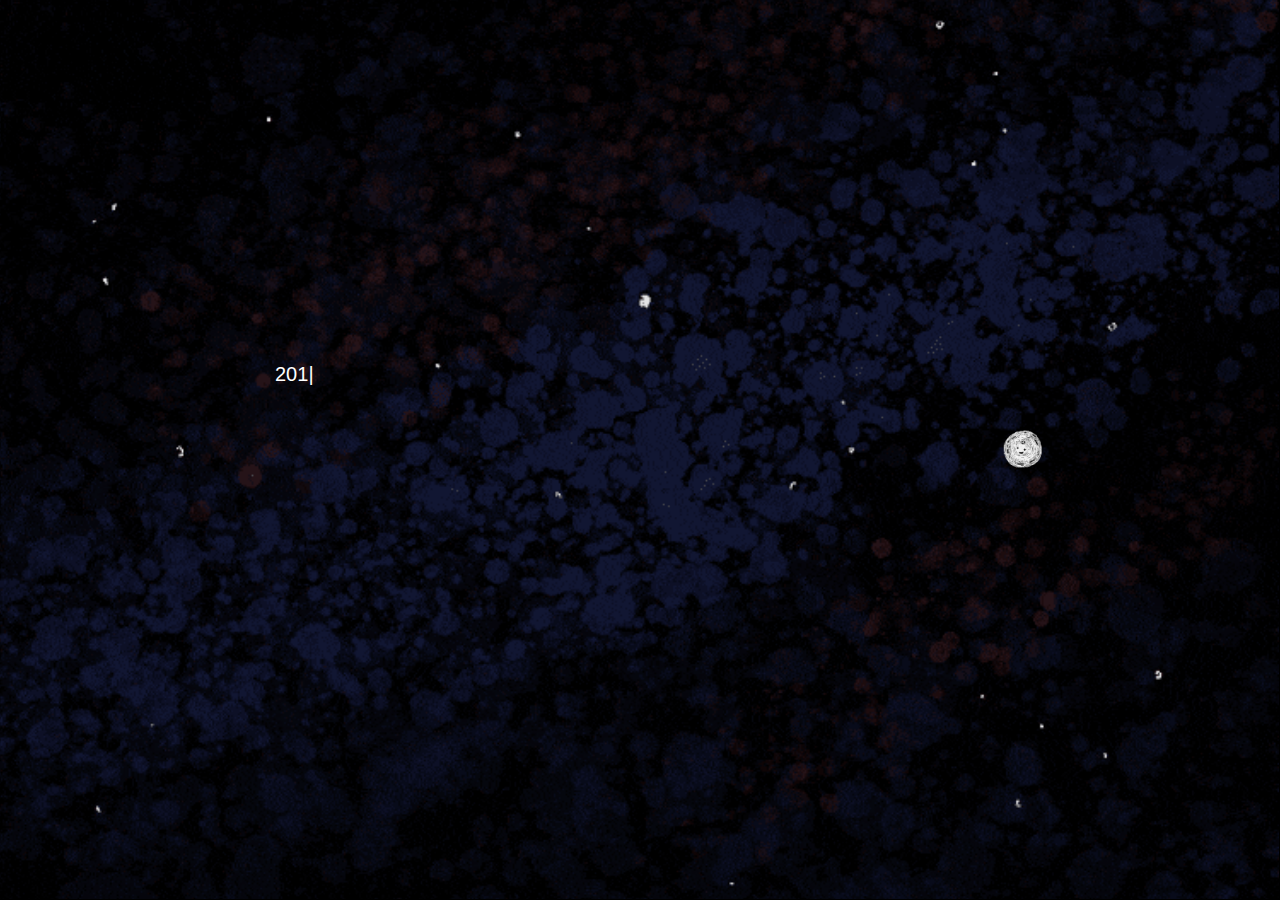
==== index.html @ c0551755 "make some adjust" ====
<!DOCTYPE html>
<html lang="en">

<head>
  <meta charset="utf-8">
  <meta name="viewport" content="width=device-width,initial-scale=1.0,minimum-scale=1.0,maximum-scale=1.0,user-scalable=no"
  />
  <meta http-equiv="X-UA-Compatible" content="ie=edge">

  <!-- 可隐藏地址栏，仅针对IOS的Safari（注：IOS7.0版本以后，safari上已看不到效果） -->
  <meta name="apple-mobile-web-app-capable" content="yes" />
  <!-- 仅针对IOS的Safari顶端状态条的样式（可选default/black/black-translucent ） -->
  <meta name="apple-mobile-web-app-status-bar-style" content="black" />
  <!-- IOS中禁用将数字识别为电话号码/忽略Android平台中对邮箱地址的识别 -->
  <meta name="format-detection" content="telephone=no, email=no" />

  <!-- 清除缓存 -->
  <meta http-equiv="pragma" content="no-cache">
  <meta http-equiv="cache-control" content="no-cache">
  <meta http-equiv="expires" content="0">

  <!-- 启用360浏览器的极速模式(webkit) -->
  <meta name="renderer" content="webkit">
  <!-- 避免IE使用兼容模式 -->
  <meta http-equiv="X-UA-Compatible" content="IE=edge">
  <!-- 针对手持设备优化，主要是针对一些老的不识别viewport的浏览器，比如黑莓 -->
  <meta name="HandheldFriendly" content="true">
  <!-- 微软的老式浏览器 -->
  <meta name="MobileOptimized" content="320">
  <!-- uc强制竖屏 -->
  <meta name="screen-orientation" content="portrait">
  <!-- QQ强制竖屏 -->
  <meta name="x5-orientation" content="portrait">
  <!-- UC强制全屏 -->
  <meta name="full-screen" content="yes">
  <!-- QQ强制全屏 -->
  <meta name="x5-fullscreen" content="true">
  <!-- UC应用模式 -->
  <meta name="browsermode" content="application">
  <!-- QQ应用模式 -->
  <meta name="x5-page-mode" content="app">
  <!-- windows phone 点击无高光 -->
  <meta name="msapplication-tap-highlight" content="no">

  <meta name="google" content="index,follow" />
  <meta name="googlebot" content="index,follow" />
  <meta name="verify" content="index,follow" />
  <title>优麦</title>
  <link rel="stylesheet" href="./assets/css/normalize.min.css">
  <link rel="stylesheet" href="./assets/css/animate.min.css">
  <link rel="stylesheet" href="./assets/css/swiper.min.css">
  <link rel="stylesheet" href="./assets/css/app.css">
</head>

<body>

  <div class="layout">

    <!-- loading page begin -->
    <div class="loading" id="loading">
      <div class="icon">
        <img src="assets/imgs/loading.gif" alt="">
        <p>Loading...</p>
      </div>
    </div>
    <!-- loading page end -->

    <!-- galaxy page begin -->
    <div class="galaxy" id="galaxy">
      <div class="message">
        <p class="lineOne" id="lineOne"></p>
        <p class="lineTwo" id="lineTwo"></p>
      </div>
      <div class="earth" id="earth">
        <div class="inner">
          <img src="assets/imgs/earth_animate.png" alt="">
          <div class="movie-player" id="moviePlayer">
            <div class="btn">
              <div class="hand">
                <img src="assets/imgs/hand_animate.gif" alt="">
              </div>
              <img src="assets/imgs/movie_player.gif" alt="">
            </div>
          </div>
        </div>
        <div id="firstLoginMsg" class="first-login-msg">
          <p>2015 年 xx 月 xx 日</p>
          <p>xxx医生登录优麦星球</p>
        </div>
      </div>
    </div>
    <!-- galaxy page end -->

    <!-- movies page begin -->
    <div class="movies" id="movies">
      <div class="swiper-container">
        <div class="swiper-wrapper" id="swiperWrapper">
          <div class="swiper-slide movie_01">
            <div class="screen animated" data-ani-name="zoomIn" data-ani-duration="1s" data-ani-delay="0.1s">
              <img src="assets/imgs/movie_01.gif" alt="">
            </div>
            <div class="text">
              <img src="assets/imgs/movies_text_bg.png" alt="">
            </div>
          </div>
          <div class="swiper-slide movie_02">
            <div class="screen">
              <img src="assets/imgs/movies_screen_bg.gif" alt="">
              <div class="box">
                <img class="animated" data-ani-name="fadeInDown" data-ani-duration="0.05s" data-ani-delay="0.05s" src="assets/imgs/movie_02_01.png" alt="">
                <img class="animated" data-ani-name="fadeInUp" data-ani-duration="0.05s" data-ani-delay="0.1s" src="assets/imgs/movie_02_02.png" alt="">
                <img class="animated" data-ani-name="fadeInDown" data-ani-duration="0.05s" data-ani-delay="0.15s" src="assets/imgs/movie_02_03.png" alt="">
                <img class="animated" data-ani-name="fadeInUp" data-ani-duration="0.05s" data-ani-delay="0.2s" src="assets/imgs/movie_02_04.png" alt="">
              </div>
            </div>
            <div class="text">
              <img src="assets/imgs/movies_text_bg.png" alt="">
              <div class="msg">
                <p>目前</p>
                <p>您已累计听课n节</p>
                <p>阅读资讯m篇</p>
              </div>
            </div>
          </div>
          <div class="swiper-slide movie_03">
            <div class="screen animated" data-ani-name="zoomIn" data-ani-duration="1s" data-ani-delay="0.1s">
              <img src="assets/imgs/movie_03_01.gif" alt="">
            </div>
            <div class="text">
              <img src="assets/imgs/movies_text_bg.png" alt="">
              <div class="msg">
                <p>您最常登录的时间段为</p>
                <p>x点 - x点</p>
              </div>
            </div>
          </div>
          <div class="swiper-slide movie_04">
            <div class="screen animated" data-ani-name="zoomIn" data-ani-duration="1s" data-ani-delay="0.1s">
              <img src="assets/imgs/movie_04.gif" alt="">
            </div>
            <div class="text">
              <img src="assets/imgs/movies_text_bg.png" alt="">
              <div class="msg">
                <p>孙xx 陈xx 刘xx</p>
                <p>是您最“粉”的</p>
                <p>三位导师或同道</p>
              </div>
            </div>
          </div>
          <div class="swiper-slide movie_05">
            <div class="screen animated" data-ani-name="zoomIn" data-ani-duration="1s" data-ani-delay="0.1s">
              <img src="assets/imgs/movie_05.gif" alt="">
            </div>
            <div class="text">
              <img src="assets/imgs/movies_text_bg.png" alt="">
              <div class="msg">
                <p>您总共点赞x次</p>
                <p>发表评论x次</p>
              </div>
            </div>
          </div>
          <div class="swiper-slide movie_06">
            <div class="screen animated" data-ani-name="zoomIn" data-ani-duration="1s" data-ani-delay="0.1s">
              <img src="assets/imgs/movie_06.gif" alt="">
            </div>
            <div class="text">
              <img src="assets/imgs/movies_text_bg.png" alt="">
              <div class="msg">
                <p>x年x月x日</p>
                <p>您登录了优麦医生APP</p>
                <p>新的一年</p>
                <p>我们一同出发</p>
              </div>
            </div>
          </div>
          <div class="swiper-slide movie_07">
            <div class="screen animated" data-ani-name="zoomIn" data-ani-duration="1s" data-ani-delay="0.1s">
              <img src="assets/imgs/movie_07.gif" alt="">
            </div>
            <div class="text">
              <img src="assets/imgs/movies_text_bg.png" alt="">
              <div class="msg">
                <p>x年x月x日</p>
                <p>您登录了优麦医生APP</p>
                <p>情人节</p>
                <p>要你听见我</p>
                <p>最长情的告白</p>
              </div>
            </div>
          </div>
          <div class="swiper-slide movie_08">
            <div class="screen animated" data-ani-name="zoomIn" data-ani-duration="1s" data-ani-delay="0.1s">
              <img src="assets/imgs/movie_08.gif" alt="">
            </div>
            <div class="text">
              <img src="assets/imgs/movies_text_bg.png" alt="">
              <div class="msg">
                <p>x年x月x日</p>
                <p>您登录了优麦医生APP</p>
                <p>团圆</p>
                <p>才是中秋该有的样子</p>
              </div>
            </div>
          </div>
          <div class="swiper-slide movie_10">
            <div class="screen animated" data-ani-name="zoomIn" data-ani-duration="1s" data-ani-delay="0.1s">
              <img src="assets/imgs/movie_10.gif" alt="">
            </div>
            <div class="text">
              <img src="assets/imgs/movies_text_bg.png" alt="">
            </div>
          </div>
        </div>
        <div class="swiper-button-prev"></div>
        <div class="swiper-button-next"></div>
      </div>
    </div>
    <!-- movies page end -->

    <!-- star page begin -->
    <div class="star" id="star">
        <img class="earth" src="assets/imgs/earth_animate.gif" alt="">
        <img class="next" src="assets/imgs/next_star.gif" alt="">
        <div class="text">
          <p class="line1" id="line1">&nbsp;</p>
          <p class="line2" id="line2">&nbsp;</p>
          <p class="line3" id="line3">&nbsp;</p>
        </div>
        <div class="footer">
          <p>未完待续......</p>
        </div>
    </div>
    <!-- star page end -->

  </div>

  <script src="./assets/js/jquery.min.js"></script>
  <script src="./assets/js/swiper.min.js"></script>
  <script src="./assets/js/jquery.imgpreload.min.js"></script>
  <script src="./assets/js/typer.min.js"></script>
  <script src="./assets/js/howler.min.js"></script>
  <script src="./assets/js/animation-control.js"></script>
  <script src="./assets/js/app.js"></script>
</body>

</html>
---- assets/css/app.css ----
html, body { width: 100%; height: 100%; }
html { font-size: 62.5%; }
body { font-size: 12px; font-size: 1.2rem; font-family: 'Microsoft Yahei', SimSun, Helvetica; background-color: #000; }

* { -webkit-tap-highlight-color: rgba(0,0,0,0); padding: 0; margin: 0; }
a, img { -webkit-touch-callout: none; outline: none; } 

.layout { position: relative; width: 100%; height: 100%; -webkit-transform: translate3d(0, 0, 0); transform: translate3d(0, 0, 0); overflow: hidden; transform-style: preserve-3d; backface-visibility: hidden; perspective: 1000; }
.layout img { border: none; vertical-align: bottom; }

.loading { position: absolute; top: 0; left: 0; z-index: 200; width: 100%; height: 100%; background-color: #b2c3b3;}
.loading .icon { position: absolute; top: 50%; left: 50%; width: 6rem; transform: translate(-50%, -50%); }
.loading .icon img { width: 100%; }
.loading .icon p { text-align: center; font-size: 1.6rem; color: #fff;; }

.galaxy { position: absolute; top: -1px; left: -1px; z-index: 100; width: 100%; height: 100%; background-color: #000; background-image: url('../imgs/galaxy_bg.gif'); background-repeat: no-repeat; background-size: cover; background-position: center center; }
.galaxy .message { position: relative; top: 40%; width: 60%; margin: 0 auto; color: #fff; }
.galaxy .message p { font-size: 2rem; line-height: 3rem; }
.galaxy .message p:first-child { text-indent: 2rem; }

.galaxy .earth { position: absolute; top: 0; left: 0; width: 100%; height: 100%; }
.galaxy .earth .inner { position: absolute; top: 50%; left: 80%; transform: translate(-50%, -50%); width: 3%; transition: width 10s linear, left 3s linear; }
.galaxy .earth .inner.ani { width: 1000%; left: 50%; transition: width 10s linear, left 3s linear; animation: aniFadeIn 10s ease-in-out; }
@keyframes aniFadeIn {
  from { width: 3%; left: 80%; }
  to { width: 1000%; left: 50%; }
}
.galaxy .earth .inner > img { width: 100%; }
.galaxy .earth .inner .movie-player { position: absolute; top: 50%; left: 50%; transform: translate(-50%, -50%); width: 10%; }
.galaxy .earth .inner .movie-player img { width: 100%; }
.galaxy .earth .inner .movie-player .btn { position: relative; width: 30%; margin: 0 auto; }
.galaxy .earth .inner .movie-player .hand { display: none; position: absolute; top: 0; left: 50%; transform: translate(-50%, -110%); width: 300%; }
.galaxy .earth .first-login-msg { display: none; position: absolute; left: 0; bottom: 20%; width: 100%; }
.galaxy .earth .first-login-msg p {
  margin: 0;
  padding: 0;
  text-align: center;
  font-size: 2.4rem;
  line-height: 3rem;
  color: #111;
  font-weight: 500;
  text-shadow: 0 0 10px #fff;
}

.movies { display: none; position: absolute; top: 0; left: 0; z-index: 110; width: 100%; height: 100%; background-color: #6c6c6c; background-image: url('../imgs/movies_animate.gif'); background-size: cover; background-repeat: no-repeat; background-position: bottom center; }
.movies .swiper-container { width: 100%; height: 100%; }
.movies .swiper-button-prev, .movies .swiper-button-next { outline: none; top: 80%; }
.movies .swiper-slide { display: flex; flex-direction: column; justify-content: space-around; align-items: center; }
.movies .swiper-slide .screen { position: relative; width: 100%; }
.movies .swiper-slide .screen > img { width: 100%; }
.movies .swiper-slide .text { position: relative; width: 100%; }
.movies .swiper-slide .text > img { width: 100%; }
.movies .swiper-slide .text .msg { position: absolute; top: 0; left: 0; width: 100%; height: 100%; }
.movies .swiper-slide .text p { margin: 0; padding: 0; font-size: 2rem; text-align: center; line-height: 3rem; color: #1e0707; }
.movies .movie_02 .screen .box { position: absolute; top: 0; left: 0; width: 100%; height: 100%; display: flex; justify-content: center; }
.movies .movie_02 .screen .box img { width: 20%; height: auto; }

.star { display: none; position: absolute; top: 0; left: 0; z-index: 100; width: 100%; height: 100%; }
.star > img.earth { position: absolute; top: 100%; left: 0; width: 100%; }
.star > img.next { display: none; position: absolute; top: 50%; left: 50%; transform: translate(-50%, -50%); width: 5%; }
.star .text { display: none; position: absolute; top: 50%; left: 50%; transform: translate(-50%, -120%); width: 50%; }
.star .text p { font-size: 1.8rem; line-height: 2.2rem; color: #fff; }
.star .text p:nth-child(1) { text-indent: 3rem; }
.star .text p:nth-child(2) { text-indent: 2rem; }
.star .footer { display: none; position: absolute; bottom: 10%; left: 0; width: 100%; }
.star .footer p { font-size: 2.6rem; line-height: 3rem; text-align: center; color: #fff; }
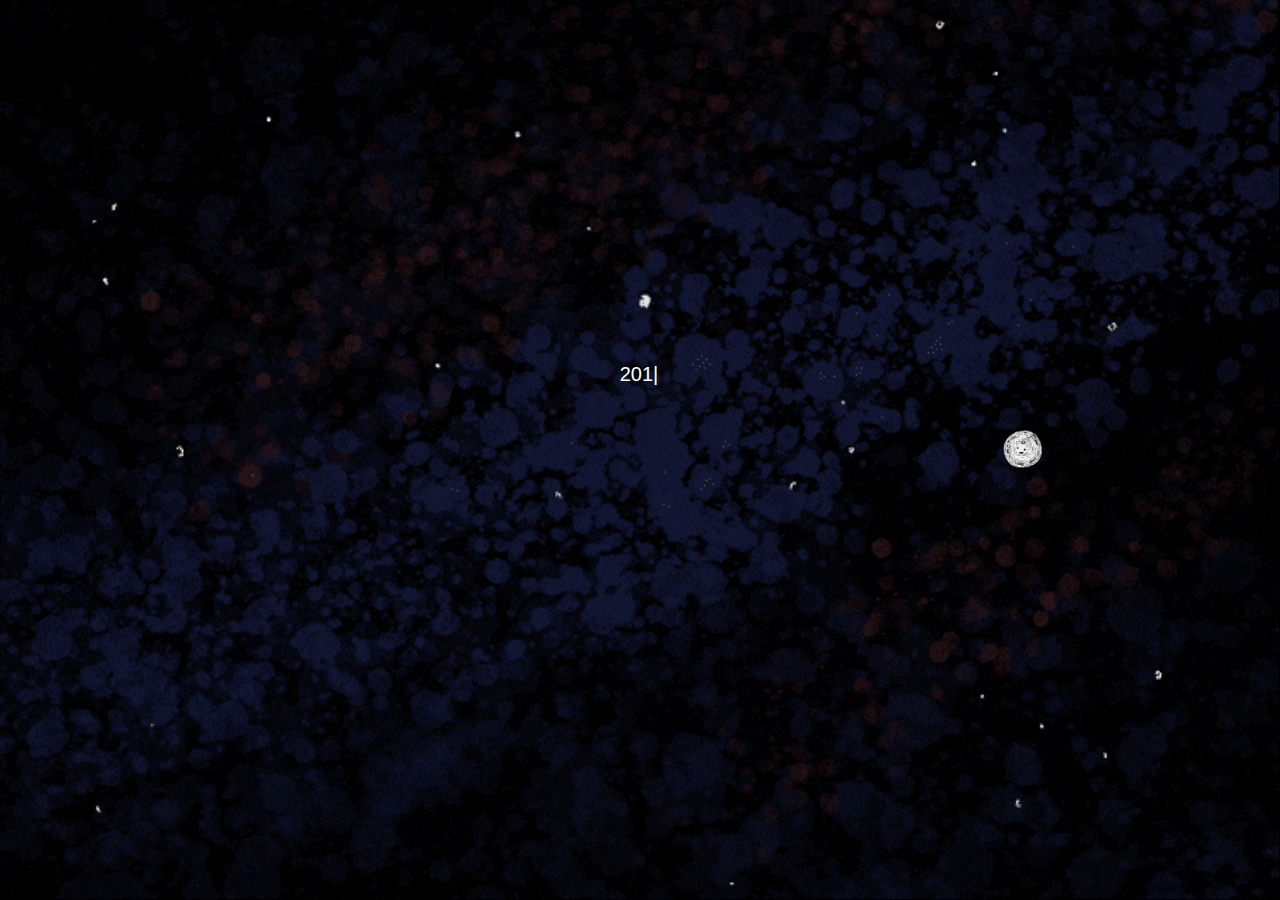
==== commit 5cdef5a6: "modified" ====
--- a/index.html
+++ b/index.html
@@ -3,8 +3,7 @@
 
 <head>
   <meta charset="utf-8">
-  <meta name="viewport" content="width=device-width,initial-scale=1.0,minimum-scale=1.0,maximum-scale=1.0,user-scalable=no"
-  />
+  <meta name="viewport" content="width=device-width,initial-scale=1.0,minimum-scale=1.0,maximum-scale=1.0,user-scalable=no" />
   <meta http-equiv="X-UA-Compatible" content="ie=edge">
 
   <!-- 可隐藏地址栏，仅针对IOS的Safari（注：IOS7.0版本以后，safari上已看不到效果） -->
@@ -96,7 +95,7 @@
       <div class="swiper-container">
         <div class="swiper-wrapper" id="swiperWrapper">
           <div class="swiper-slide movie_01">
-            <div class="screen animated" data-ani-name="zoomIn" data-ani-duration="1s" data-ani-delay="0.1s">
+            <div class="screen">
               <img src="assets/imgs/movie_01.gif" alt="">
             </div>
             <div class="text">
@@ -107,10 +106,14 @@
             <div class="screen">
               <img src="assets/imgs/movies_screen_bg.gif" alt="">
               <div class="box">
-                <img class="animated" data-ani-name="fadeInDown" data-ani-duration="0.05s" data-ani-delay="0.05s" src="assets/imgs/movie_02_01.png" alt="">
-                <img class="animated" data-ani-name="fadeInUp" data-ani-duration="0.05s" data-ani-delay="0.1s" src="assets/imgs/movie_02_02.png" alt="">
-                <img class="animated" data-ani-name="fadeInDown" data-ani-duration="0.05s" data-ani-delay="0.15s" src="assets/imgs/movie_02_03.png" alt="">
-                <img class="animated" data-ani-name="fadeInUp" data-ani-duration="0.05s" data-ani-delay="0.2s" src="assets/imgs/movie_02_04.png" alt="">
+                <img class="animated" data-ani-name="fadeInDown" data-ani-duration="1s" data-ani-delay="0.25s" src="assets/imgs/movie_02_01.png"
+                  alt="">
+                <img class="animated" data-ani-name="fadeInUp" data-ani-duration="1s" data-ani-delay="0.5s" src="assets/imgs/movie_02_02.png"
+                  alt="">
+                <img class="animated" data-ani-name="fadeInDown" data-ani-duration="1s" data-ani-delay="0.75s" src="assets/imgs/movie_02_03.png"
+                  alt="">
+                <img class="animated" data-ani-name="fadeInUp" data-ani-duration="1s" data-ani-delay="1s" src="assets/imgs/movie_02_04.png"
+                  alt="">
               </div>
             </div>
             <div class="text">
@@ -123,7 +126,7 @@
             </div>
           </div>
           <div class="swiper-slide movie_03">
-            <div class="screen animated" data-ani-name="zoomIn" data-ani-duration="1s" data-ani-delay="0.1s">
+            <div class="screen">
               <img src="assets/imgs/movie_03_01.gif" alt="">
             </div>
             <div class="text">
@@ -135,7 +138,7 @@
             </div>
           </div>
           <div class="swiper-slide movie_04">
-            <div class="screen animated" data-ani-name="zoomIn" data-ani-duration="1s" data-ani-delay="0.1s">
+            <div class="screen">
               <img src="assets/imgs/movie_04.gif" alt="">
             </div>
             <div class="text">
@@ -148,7 +151,7 @@
             </div>
           </div>
           <div class="swiper-slide movie_05">
-            <div class="screen animated" data-ani-name="zoomIn" data-ani-duration="1s" data-ani-delay="0.1s">
+            <div class="screen">
               <img src="assets/imgs/movie_05.gif" alt="">
             </div>
             <div class="text">
@@ -160,7 +163,7 @@
             </div>
           </div>
           <div class="swiper-slide movie_06">
-            <div class="screen animated" data-ani-name="zoomIn" data-ani-duration="1s" data-ani-delay="0.1s">
+            <div class="screen">
               <img src="assets/imgs/movie_06.gif" alt="">
             </div>
             <div class="text">
@@ -174,7 +177,7 @@
             </div>
           </div>
           <div class="swiper-slide movie_07">
-            <div class="screen animated" data-ani-name="zoomIn" data-ani-duration="1s" data-ani-delay="0.1s">
+            <div class="screen">
               <img src="assets/imgs/movie_07.gif" alt="">
             </div>
             <div class="text">
@@ -189,7 +192,7 @@
             </div>
           </div>
           <div class="swiper-slide movie_08">
-            <div class="screen animated" data-ani-name="zoomIn" data-ani-duration="1s" data-ani-delay="0.1s">
+            <div class="screen">
               <img src="assets/imgs/movie_08.gif" alt="">
             </div>
             <div class="text">
@@ -202,8 +205,98 @@
               </div>
             </div>
           </div>
+          <div class="swiper-slide eating-bean-slide">
+            <div class="screen">
+              <img src="assets/imgs/movies_screen_bg.gif" alt="">
+              <div class="eating-beans" id="eatingBeans">
+                <div class="box">
+                  <img src="assets/imgs/bean.png" class="bean">
+                  <img src="assets/imgs/coin.png" class="coin">
+                </div>
+                <div class="box">
+                  <img src="assets/imgs/bean.png" class="bean">
+                  <img src="assets/imgs/coin.png" class="coin">
+                </div>
+                <div class="box">
+                  <img src="assets/imgs/bean.png" class="bean">
+                  <img src="assets/imgs/coin.png" class="coin">
+                </div>
+                <div class="box">
+                  <img src="assets/imgs/bean.png" class="bean">
+                  <img src="assets/imgs/coin.png" class="coin">
+                </div>
+                <div class="box">
+                  <img src="assets/imgs/bean.png" class="bean">
+                  <img src="assets/imgs/coin.png" class="coin">
+                </div>
+                <div class="box">
+                  <img src="assets/imgs/bean.png" class="bean">
+                  <img src="assets/imgs/coin.png" class="coin">
+                </div>
+                <div class="box">
+                  <img src="assets/imgs/bean.png" class="bean">
+                  <img src="assets/imgs/coin.png" class="coin">
+                </div>
+                <div class="box">
+                  <img src="assets/imgs/bean.png" class="bean">
+                  <img src="assets/imgs/coin.png" class="coin">
+                </div>
+                <div class="box">
+                  <img src="assets/imgs/bean.png" class="bean">
+                  <img src="assets/imgs/coin.png" class="coin">
+                </div>
+                <div class="box">
+                  <img src="assets/imgs/bean.png" class="bean">
+                  <img src="assets/imgs/coin.png" class="coin">
+                </div>
+                <div class="box">
+                  <img src="assets/imgs/bean.png" class="bean">
+                  <img src="assets/imgs/coin.png" class="coin">
+                </div>
+                <div class="box">
+                  <img src="assets/imgs/bean.png" class="bean">
+                  <img src="assets/imgs/coin.png" class="coin">
+                </div>
+                <div class="box">
+                  <img src="assets/imgs/bean.png" class="bean">
+                  <img src="assets/imgs/coin.png" class="coin">
+                </div>
+                <div class="box">
+                  <img src="assets/imgs/bean.png" class="bean">
+                  <img src="assets/imgs/coin.png" class="coin">
+                </div>
+                <div class="box">
+                  <img src="assets/imgs/bean.png" class="bean">
+                  <img src="assets/imgs/coin.png" class="coin">
+                </div>
+                <div class="box">
+                  <img src="assets/imgs/bean.png" class="bean">
+                  <img src="assets/imgs/coin.png" class="coin">
+                </div>
+                <div class="box">
+                  <img src="assets/imgs/bean.png" class="bean">
+                  <img src="assets/imgs/coin.png" class="coin">
+                </div>
+                <div class="box">
+                  <img src="assets/imgs/bean.png" class="bean">
+                  <img src="assets/imgs/coin.png" class="coin">
+                </div>
+                <div class="animal">
+                  <img src="assets/imgs/eating_animate.gif" class="forward">
+                  <img src="assets/imgs/eating_animate_backward.gif" class="backward">
+                </div>
+              </div>
+            </div>
+            <div class="text">
+              <img src="assets/imgs/movies_text_bg.png" alt="">
+              <div class="msg">
+                <p>您总共收货xxx麦豆</p>
+                <p>消费xxx麦豆</p>
+              </div>
+            </div>
+          </div>
           <div class="swiper-slide movie_10">
-            <div class="screen animated" data-ani-name="zoomIn" data-ani-duration="1s" data-ani-delay="0.1s">
+            <div class="screen">
               <img src="assets/imgs/movie_10.gif" alt="">
             </div>
             <div class="text">
@@ -219,16 +312,14 @@
 
     <!-- star page begin -->
     <div class="star" id="star">
-        <img class="earth" src="assets/imgs/earth_animate.gif" alt="">
-        <img class="next" src="assets/imgs/next_star.gif" alt="">
-        <div class="text">
-          <p class="line1" id="line1">&nbsp;</p>
-          <p class="line2" id="line2">&nbsp;</p>
-          <p class="line3" id="line3">&nbsp;</p>
-        </div>
-        <div class="footer">
-          <p>未完待续......</p>
-        </div>
+      <div class="text">
+        <p class="line1" id="line1">&nbsp;</p>
+        <p class="line2" id="line2">&nbsp;</p>
+        <p class="line3" id="line3">&nbsp;</p>
+      </div>
+      <div class="footer">
+        <p>未完待续......</p>
+      </div>
     </div>
     <!-- star page end -->
 
@@ -240,6 +331,7 @@
   <script src="./assets/js/typer.min.js"></script>
   <script src="./assets/js/howler.min.js"></script>
   <script src="./assets/js/animation-control.js"></script>
+  <script src="./assets/js/TweenMax.min.js"></script>
   <script src="./assets/js/app.js"></script>
 </body>
 
--- a/assets/css/app.css
+++ b/assets/css/app.css
@@ -14,9 +14,8 @@
 .loading .icon p { text-align: center; font-size: 1.6rem; color: #fff;; }
 
 .galaxy { position: absolute; top: -1px; left: -1px; z-index: 100; width: 100%; height: 100%; background-color: #000; background-image: url('../imgs/galaxy_bg.gif'); background-repeat: no-repeat; background-size: cover; background-position: center center; }
-.galaxy .message { position: relative; top: 40%; width: 60%; margin: 0 auto; color: #fff; }
-.galaxy .message p { font-size: 2rem; line-height: 3rem; }
-.galaxy .message p:first-child { text-indent: 2rem; }
+.galaxy .message { position: relative; top: 40%; width: 100%; color: #fff; }
+.galaxy .message p { font-size: 2rem; line-height: 3rem; text-align: center; }
 
 .galaxy .earth { position: absolute; top: 0; left: 0; width: 100%; height: 100%; }
 .galaxy .earth .inner { position: absolute; top: 50%; left: 80%; transform: translate(-50%, -50%); width: 3%; transition: width 10s linear, left 3s linear; }
@@ -52,15 +51,18 @@
 .movies .swiper-slide .text > img { width: 100%; }
 .movies .swiper-slide .text .msg { position: absolute; top: 0; left: 0; width: 100%; height: 100%; }
 .movies .swiper-slide .text p { margin: 0; padding: 0; font-size: 2rem; text-align: center; line-height: 3rem; color: #1e0707; }
-.movies .movie_02 .screen .box { position: absolute; top: 0; left: 0; width: 100%; height: 100%; display: flex; justify-content: center; }
-.movies .movie_02 .screen .box img { width: 20%; height: auto; }
+.movies .movie_02 .screen .box { position: absolute; top: 0; left: 0; width: 100%; height: 100%; display: flex; justify-content: center; align-items: center; }
+.movies .movie_02 .screen .box img { width: 20%; }
+.movies .eating-bean-slide .eating-beans { position: absolute; top: 0; left: 0; width: 100%; height: 100%; display: flex; flex-direction: row; flex-wrap: wrap; justify-content: space-around; align-content: space-around; }
+.movies .eating-bean-slide .eating-beans .box { width: 15%; }
+.movies .eating-bean-slide .eating-beans .box img { width: 100%; }
+.movies .eating-bean-slide .eating-beans .box .coin { display: none; }
+.movies .eating-bean-slide .eating-beans .animal { position: absolute; top: -100%; left: -100%; width: 15%; backface-visibility: hidden; }
+.movies .eating-bean-slide .eating-beans .animal img { width: 100%; transition: opacity 0.2s; }
+.movies .eating-bean-slide .eating-beans .animal .backward { display: none; }
 
-.star { display: none; position: absolute; top: 0; left: 0; z-index: 100; width: 100%; height: 100%; }
-.star > img.earth { position: absolute; top: 100%; left: 0; width: 100%; }
-.star > img.next { display: none; position: absolute; top: 50%; left: 50%; transform: translate(-50%, -50%); width: 5%; }
-.star .text { display: none; position: absolute; top: 50%; left: 50%; transform: translate(-50%, -120%); width: 50%; }
-.star .text p { font-size: 1.8rem; line-height: 2.2rem; color: #fff; }
-.star .text p:nth-child(1) { text-indent: 3rem; }
-.star .text p:nth-child(2) { text-indent: 2rem; }
+.star { display: none; position: absolute; top: 0; left: 0; z-index: 100; width: 100%; height: 100%; background-image: url('../imgs/next_star_bg.gif'); background-repeat: no-repeat; background-size: cover; background-position: bottom center; }
+.star .text { display: none; position: absolute; top: 40%; left: 0; transform: translateY(-100%); width: 100%; }
+.star .text p { font-size: 1.8rem; line-height: 2.2rem; color: #fff; text-align: center; }
 .star .footer { display: none; position: absolute; bottom: 10%; left: 0; width: 100%; }
 .star .footer p { font-size: 2.6rem; line-height: 3rem; text-align: center; color: #fff; }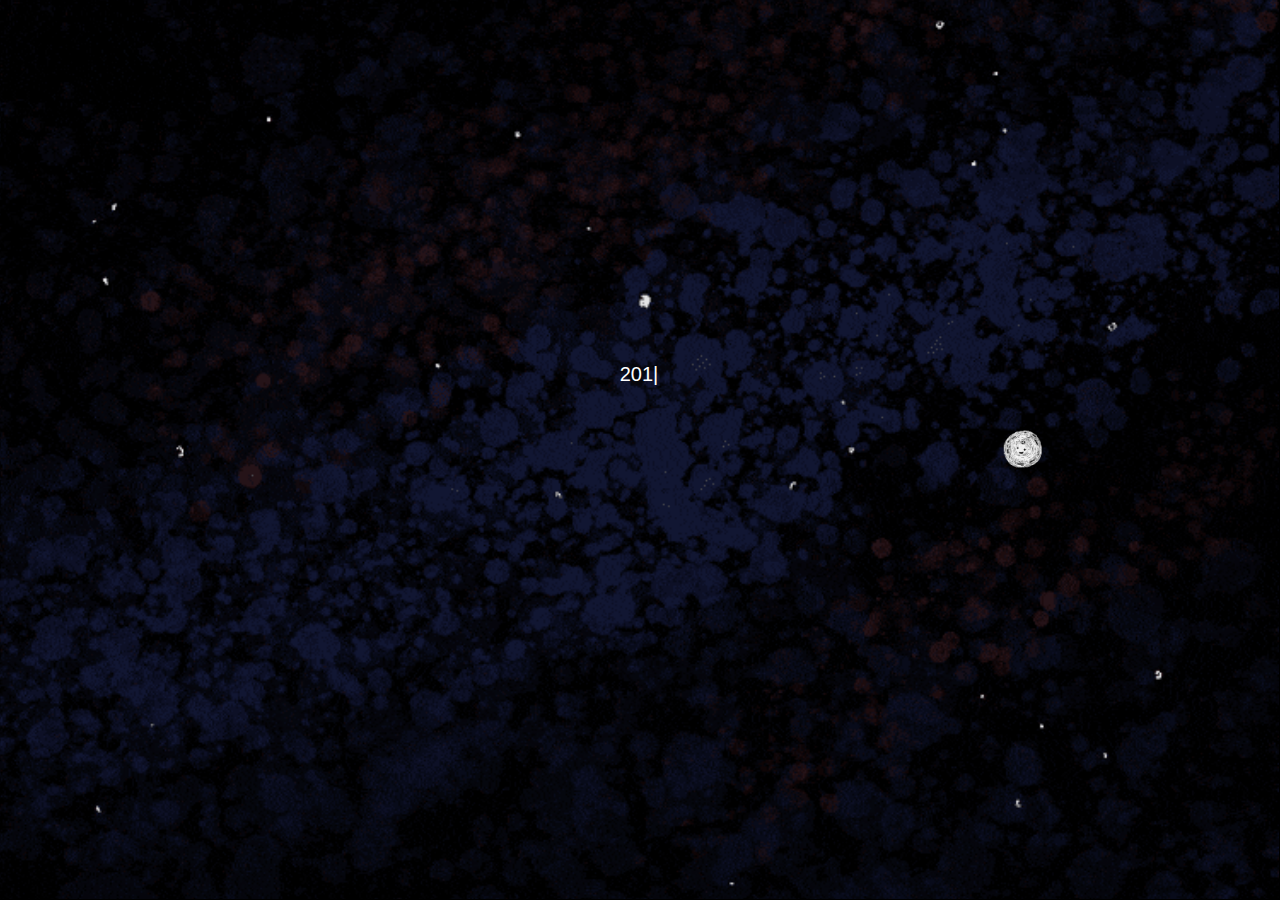
==== commit 28c5ea45: "modified" ====
--- a/index.html
+++ b/index.html
@@ -290,7 +290,7 @@
             <div class="text">
               <img src="assets/imgs/movies_text_bg.png" alt="">
               <div class="msg">
-                <p>您总共收货xxx麦豆</p>
+                <p>您总共收获xxx麦豆</p>
                 <p>消费xxx麦豆</p>
               </div>
             </div>
@@ -332,6 +332,7 @@
   <script src="./assets/js/howler.min.js"></script>
   <script src="./assets/js/animation-control.js"></script>
   <script src="./assets/js/TweenMax.min.js"></script>
+  <script src="./assets/js/api.js"></script>
   <script src="./assets/js/app.js"></script>
 </body>
 
--- a/assets/css/app.css
+++ b/assets/css/app.css
@@ -61,8 +61,8 @@
 .movies .eating-bean-slide .eating-beans .animal img { width: 100%; transition: opacity 0.2s; }
 .movies .eating-bean-slide .eating-beans .animal .backward { display: none; }
 
-.star { display: none; position: absolute; top: 0; left: 0; z-index: 100; width: 100%; height: 100%; background-image: url('../imgs/next_star_bg.gif'); background-repeat: no-repeat; background-size: cover; background-position: bottom center; }
-.star .text { display: none; position: absolute; top: 40%; left: 0; transform: translateY(-100%); width: 100%; }
+.star { display: none; position: absolute; top: 0; left: 0; z-index: 100; width: 100%; height: 100%; background-image: url('../imgs/next_star_bg.gif'); background-repeat: no-repeat; background-size: cover; background-position: top center; }
+.star .text { display: none; position: absolute; top: 30%; left: 0; width: 100%; }
 .star .text p { font-size: 1.8rem; line-height: 2.2rem; color: #fff; text-align: center; }
 .star .footer { display: none; position: absolute; bottom: 10%; left: 0; width: 100%; }
 .star .footer p { font-size: 2.6rem; line-height: 3rem; text-align: center; color: #fff; }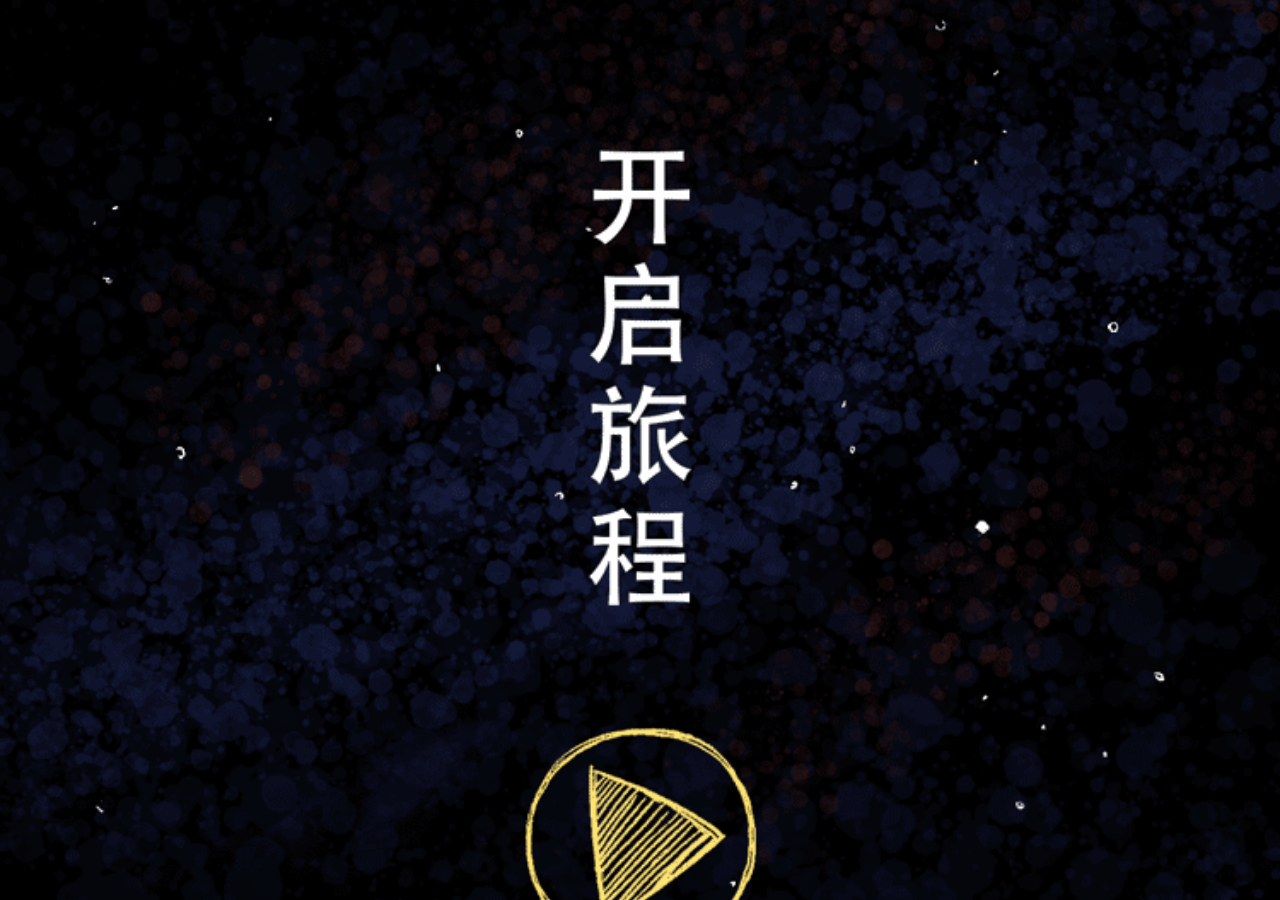
==== commit a80ae6fd: "make some adjust" ====
--- a/index.html
+++ b/index.html
@@ -64,6 +64,10 @@
     </div>
     <!-- loading page end -->
 
+    <!-- opening page begin -->
+    <div id="opening" class="opening"></div>
+    <!-- opening page end -->
+
     <!-- galaxy page begin -->
     <div class="galaxy" id="galaxy">
       <div class="message">
--- a/assets/css/app.css
+++ b/assets/css/app.css
@@ -13,7 +13,9 @@
 .loading .icon img { width: 100%; }
 .loading .icon p { text-align: center; font-size: 1.6rem; color: #fff;; }
 
-.galaxy { position: absolute; top: -1px; left: -1px; z-index: 100; width: 100%; height: 100%; background-color: #000; background-image: url('../imgs/galaxy_bg.gif'); background-repeat: no-repeat; background-size: cover; background-position: center center; }
+.opening { position: absolute; top: 0; left: 0; z-index: 100; width: 100%; height: 100%; background-image: url('../imgs/open_animate_bg.gif'); background-repeat: no-repeat; background-size: cover; background-position: center center; }
+
+.galaxy { display: none; position: absolute; top: -1px; left: -1px; z-index: 100; width: 100%; height: 100%; background-color: #000; background-image: url('../imgs/galaxy_bg.gif'); background-repeat: no-repeat; background-size: cover; background-position: center center; }
 .galaxy .message { position: relative; top: 40%; width: 100%; color: #fff; }
 .galaxy .message p { font-size: 2rem; line-height: 3rem; text-align: center; }
 
